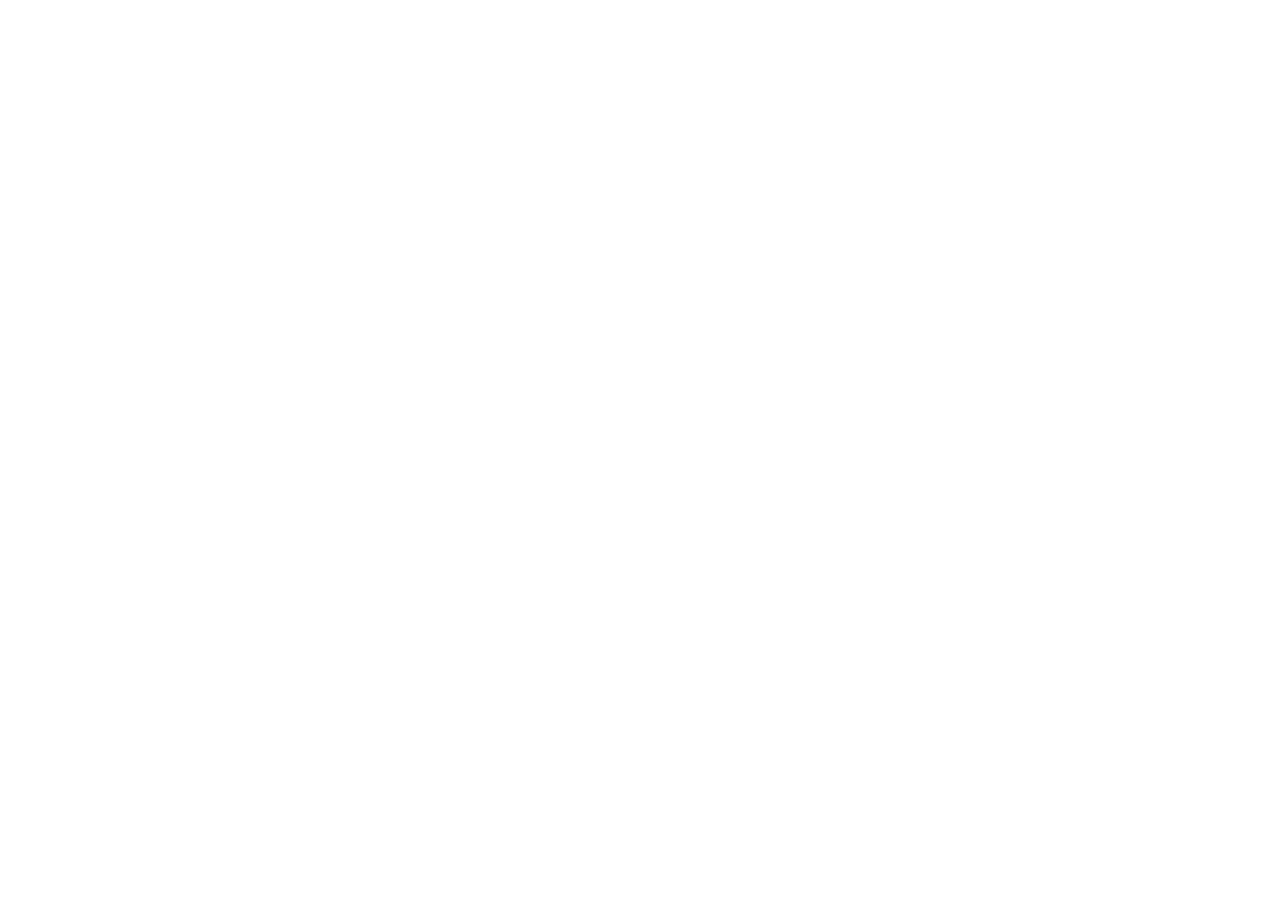
==== index.html @ a7495354 "Uppdatering nov 20" ====
<!DOCTYPE html>
<html lang="en">
<head>
    <meta charset="UTF-8">
    <meta name="viewport" content="width=device-width, initial-scale=1.0">
    <title>Document</title>
</head>
<body>
    
</body>
</html>
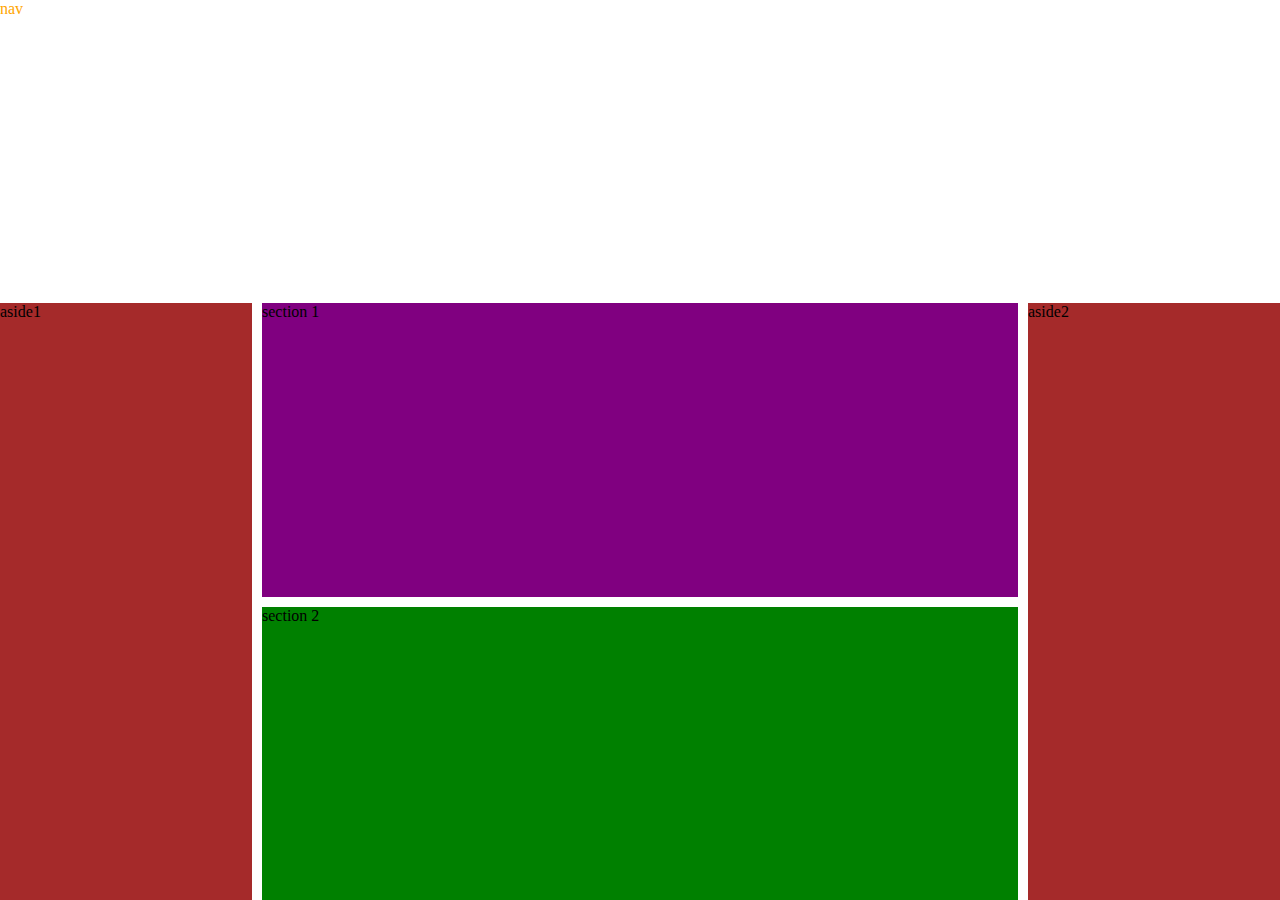
==== commit 5d65be5f: "update 27 nov" ====
--- a/index.html
+++ b/index.html
@@ -3,9 +3,17 @@
 <head>
     <meta charset="UTF-8">
     <meta name="viewport" content="width=device-width, initial-scale=1.0">
-    <title>Document</title>
+    <title>Wanderlust Adventures</title>
+    <link rel="stylesheet" href="css/style.css">
 </head>
 <body>
-    
+    <div id="grid_wrapper"> 
+        <header><nav>nav</nav></header>
+        
+        <aside id="aside_1">aside1</aside>
+        <aside id="aside_2">aside2</aside>
+        <section id="section_1">section 1</section>
+        <section id="section_2">section 2</section>
+        
 </body>
 </html>--- a/css/style.css
+++ b/css/style.css
@@ -0,0 +1,47 @@
+*{
+    margin: 0;
+    padding: 0;
+    box-sizing: border-box;
+}
+
+#grid_wrapper {
+    display: grid;
+    height: 100vh;
+    grid-template-columns: 1fr 3fr 1fr;
+    grid-template-rows: minmax(80px) 300px 150px;
+    grid-template-areas: 
+    "nav nav nav"
+    "as1 se1 as2"
+    "as1 se2 as2"
+    
+    ;
+    gap: 10px;
+    
+}
+
+
+
+
+header {
+    grid-area: nav;
+    color:orange;
+}
+#aside_1 {
+    background: brown;
+    grid-area: as1;
+}
+
+#aside_2 {
+    background: brown;
+    grid-area: as2;
+}
+
+#section_1 {
+    background: purple;
+    grid-area: se1;
+}
+
+#section_2 {
+    background: green;
+    grid-area: se2;
+}
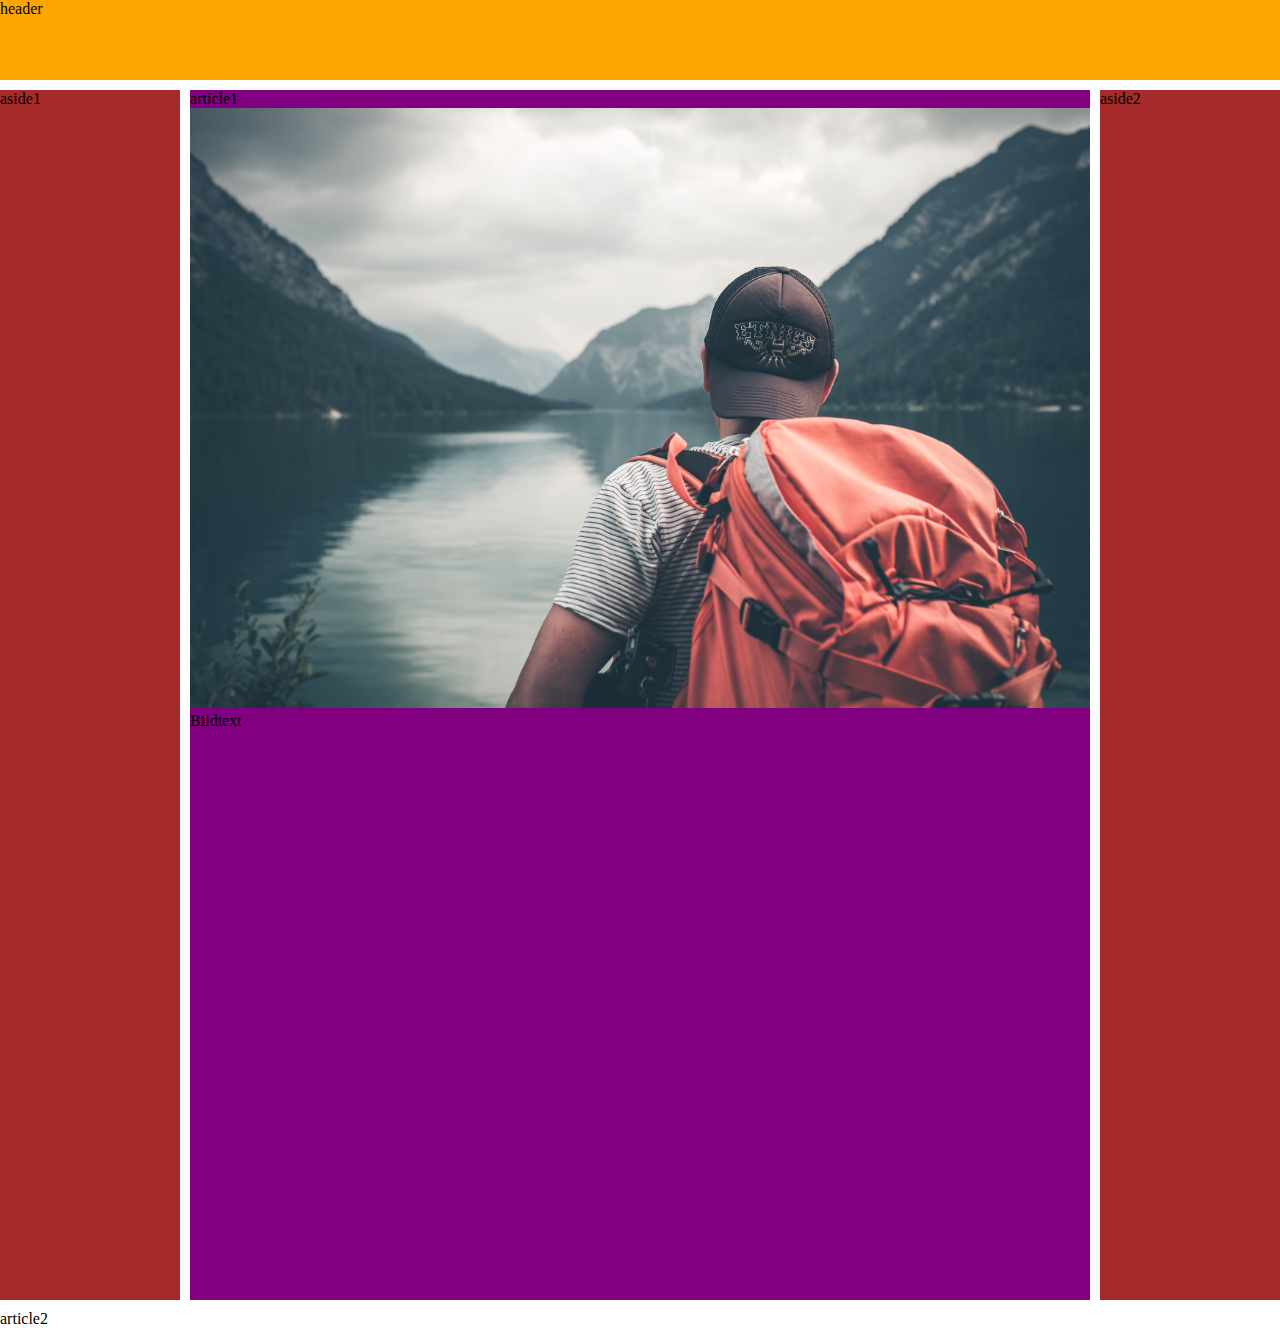
==== commit 3f1b7319: "update 27 nov" ====
--- a/index.html
+++ b/index.html
@@ -8,12 +8,16 @@
 </head>
 <body>
     <div id="grid_wrapper"> 
-        <header><nav>nav</nav></header>
+        <header><nav>header</nav></header>
         
         <aside id="aside_1">aside1</aside>
         <aside id="aside_2">aside2</aside>
-        <section id="section_1">section 1</section>
-        <section id="section_2">section 2</section>
+        <article id="article_1">article1
+            <img src="img/travel selfie.jpg" alt="Travel selfie"  width = "auto" height = "600">
+            <p>Bildtext</p></article>
+        <article id="article_2">article2
+            
+        </article>
         
 </body>
-</html>+</html>
--- a/css/style.css
+++ b/css/style.css
@@ -8,11 +8,11 @@
     display: grid;
     height: 100vh;
     grid-template-columns: 1fr 3fr 1fr;
-    grid-template-rows: minmax(80px) 300px 150px;
+    grid-template-rows: 80px 600px 600px;
     grid-template-areas: 
-    "nav nav nav"
-    "as1 se1 as2"
-    "as1 se2 as2"
+    "hea hea hea"
+    "as1 ar1 as2"
+    "as1 ar1 as2"
     
     ;
     gap: 10px;
@@ -23,8 +23,8 @@
 
 
 header {
-    grid-area: nav;
-    color:orange;
+    grid-area: hea;
+    background: orange;
 }
 #aside_1 {
     background: brown;
@@ -36,11 +36,11 @@
     grid-area: as2;
 }
 
-#section_1 {
+#article_1 {
     background: purple;
-    grid-area: se1;
+    grid-area: ar1;
+    
 }
-
 #section_2 {
     background: green;
     grid-area: se2;
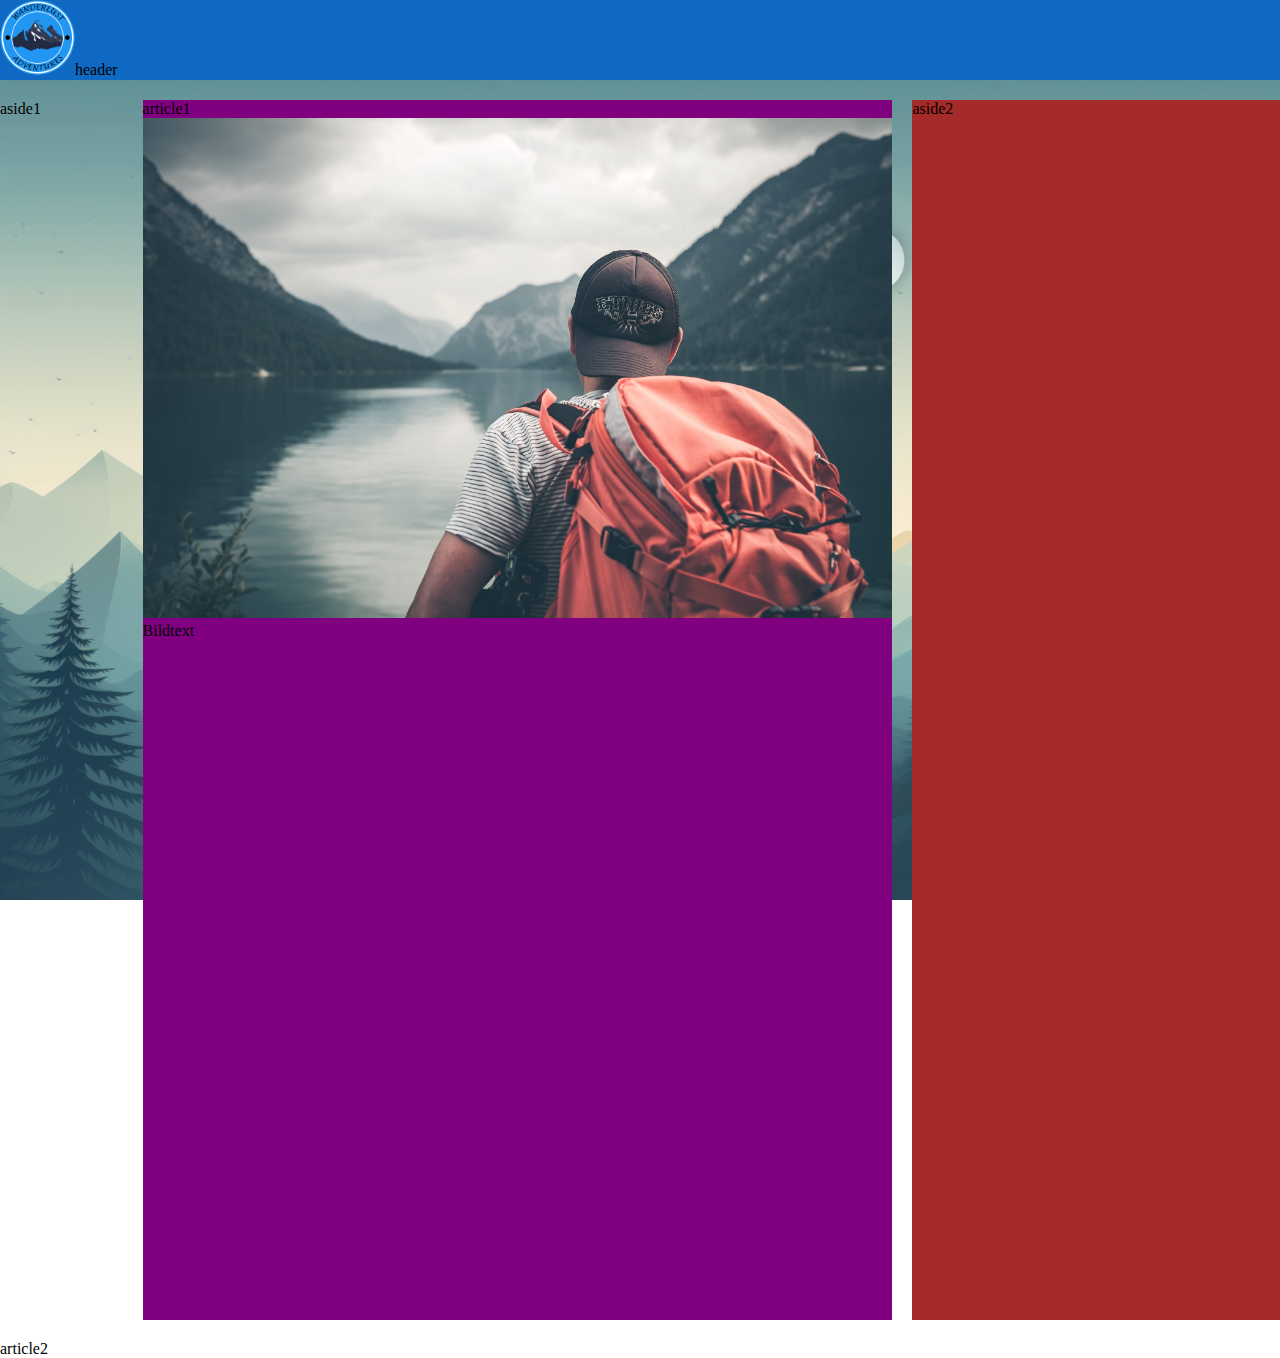
==== commit 81b9cef3: "2023-12-19" ====
--- a/index.html
+++ b/index.html
@@ -2,18 +2,20 @@
 <html lang="en">
 <head>
     <meta charset="UTF-8">
+    <link rel="shortcut icon" type="x-icon" href="img/logga.png">
     <meta name="viewport" content="width=device-width, initial-scale=1.0">
     <title>Wanderlust Adventures</title>
     <link rel="stylesheet" href="css/style.css">
 </head>
-<body>
+<body> 
     <div id="grid_wrapper"> 
-        <header><nav>header</nav></header>
+        <header><nav><img src="img/logga.png" alt="loggan" id="homeimage">header</nav></header>
         
         <aside id="aside_1">aside1</aside>
         <aside id="aside_2">aside2</aside>
         <article id="article_1">article1
-            <img src="img/travel selfie.jpg" alt="Travel selfie"  width = "auto" height = "600">
+
+            <img src="img/travel selfie.jpg" alt="Travel selfie"  width = "auto" height = "500">
             <p>Bildtext</p></article>
         <article id="article_2">article2
             
--- a/css/style.css
+++ b/css/style.css
@@ -5,9 +5,12 @@
 }
 
 #grid_wrapper {
+    background-image: url("../img/mountain_backdrop.jpeg");
+    background-size:contain;
+
     display: grid;
     height: 100vh;
-    grid-template-columns: 1fr 3fr 1fr;
+    grid-template-columns: 1fr 4fr 3fr;
     grid-template-rows: 80px 600px 600px;
     grid-template-areas: 
     "hea hea hea"
@@ -15,19 +18,21 @@
     "as1 ar1 as2"
     
     ;
-    gap: 10px;
+    gap: 20px;
     
 }
-
-
-
+#homeimage {
+    max-width: 75px;
+    max-height: 75px;
+}
 
 header {
     grid-area: hea;
-    background: orange;
+    background: rgb(15, 104, 193);
+    
 }
 #aside_1 {
-    background: brown;
+    
     grid-area: as1;
 }
 
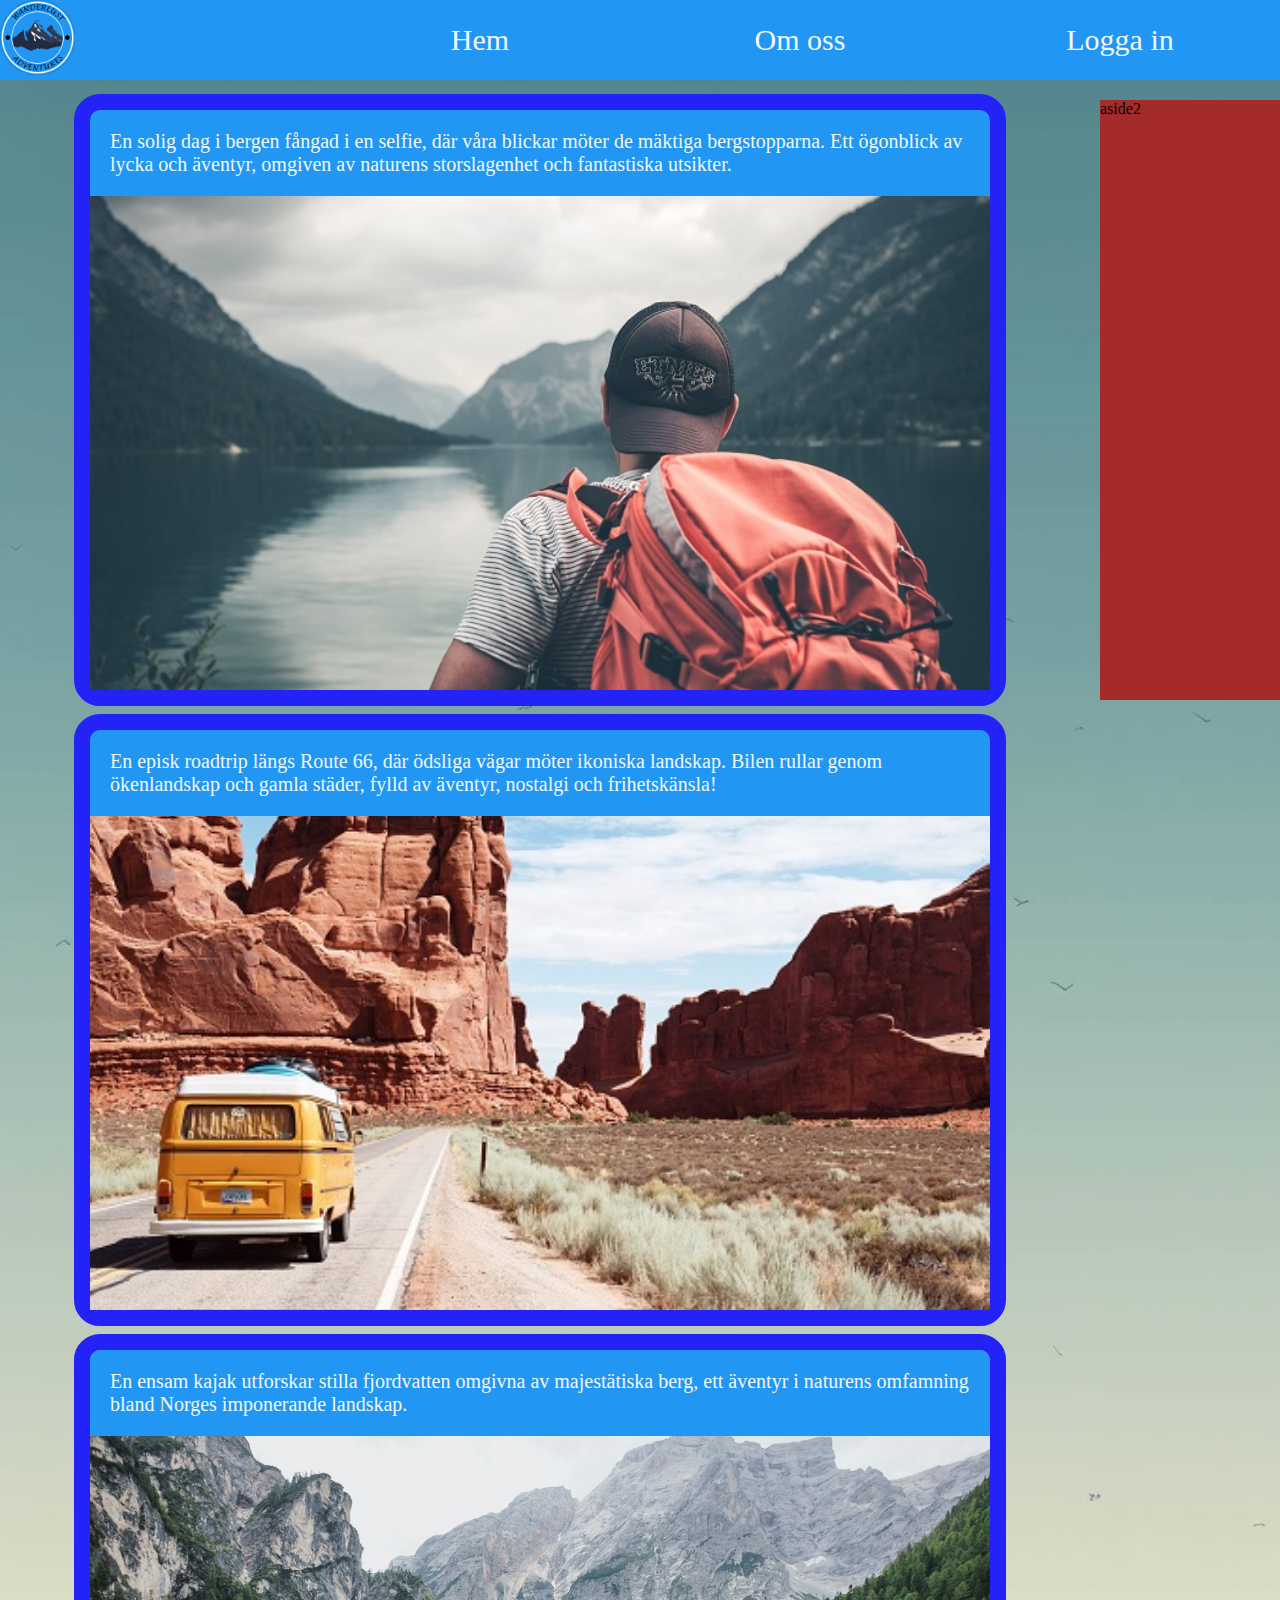
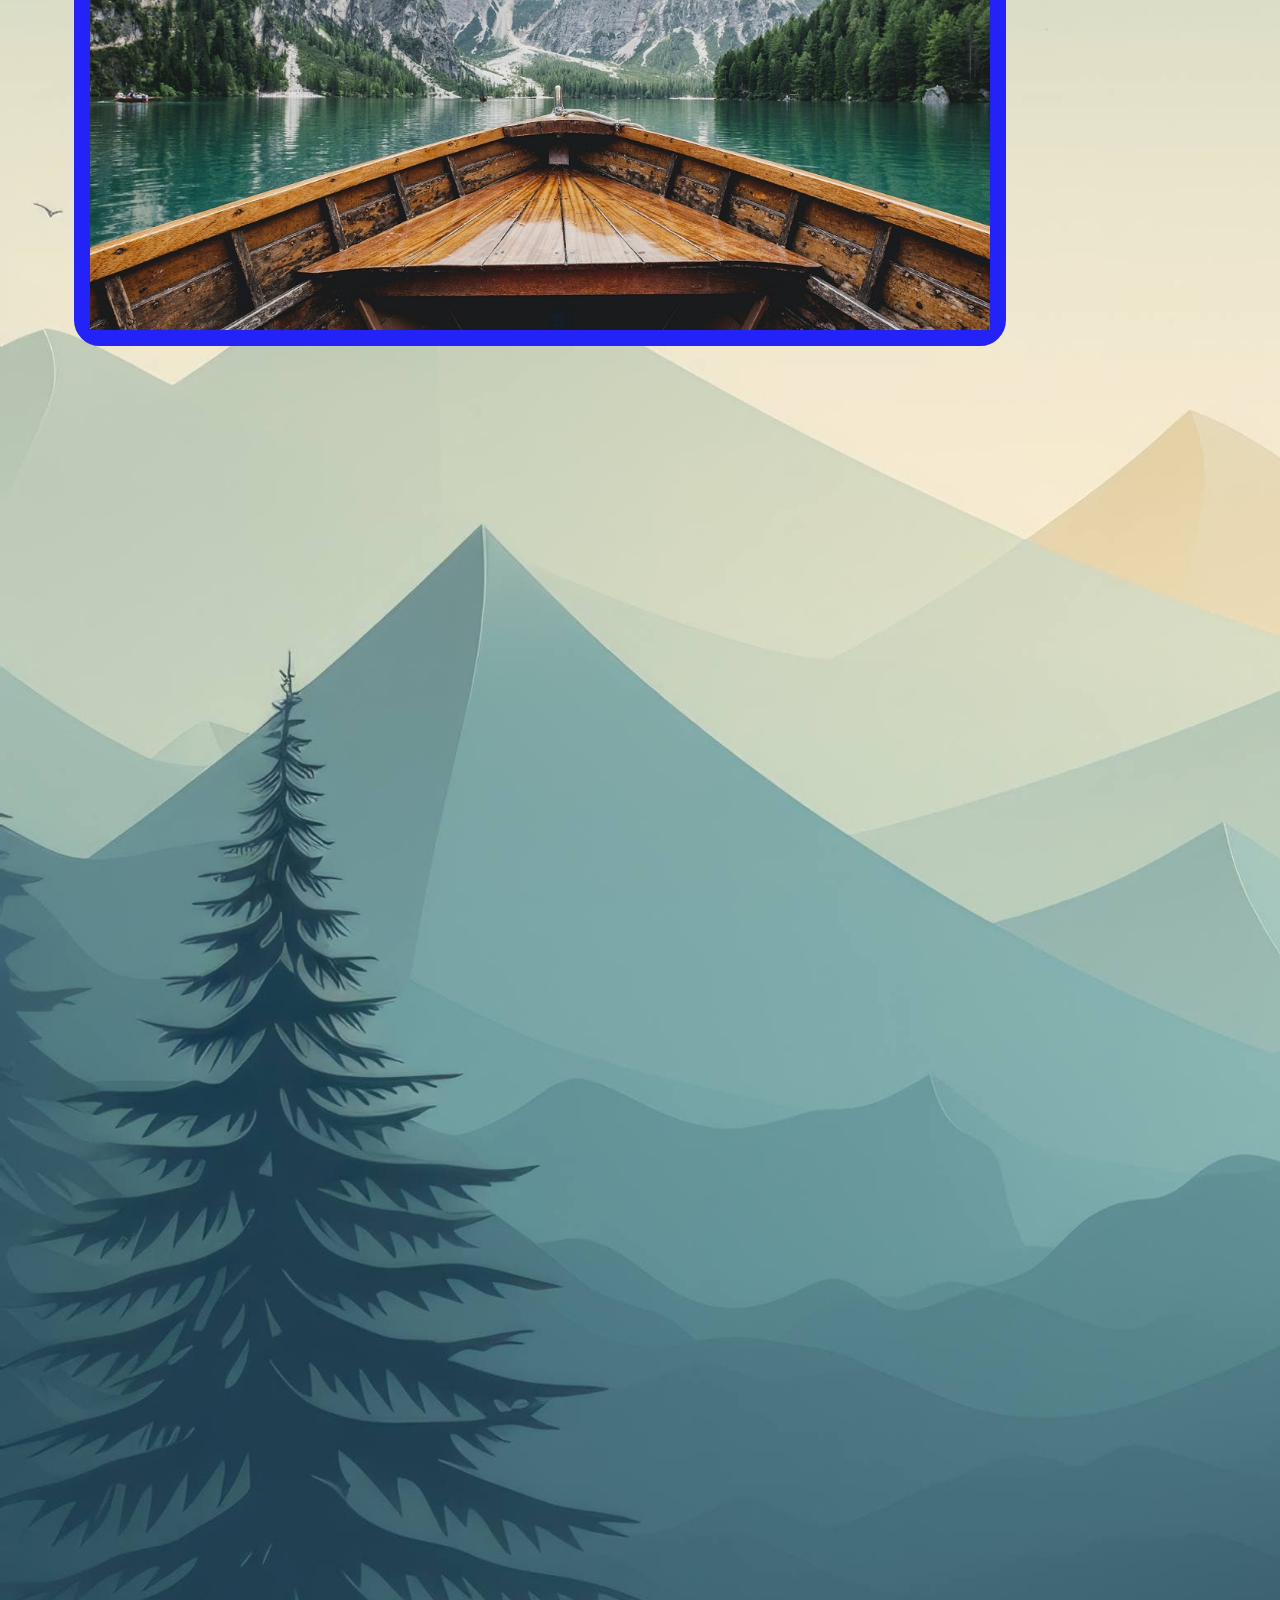
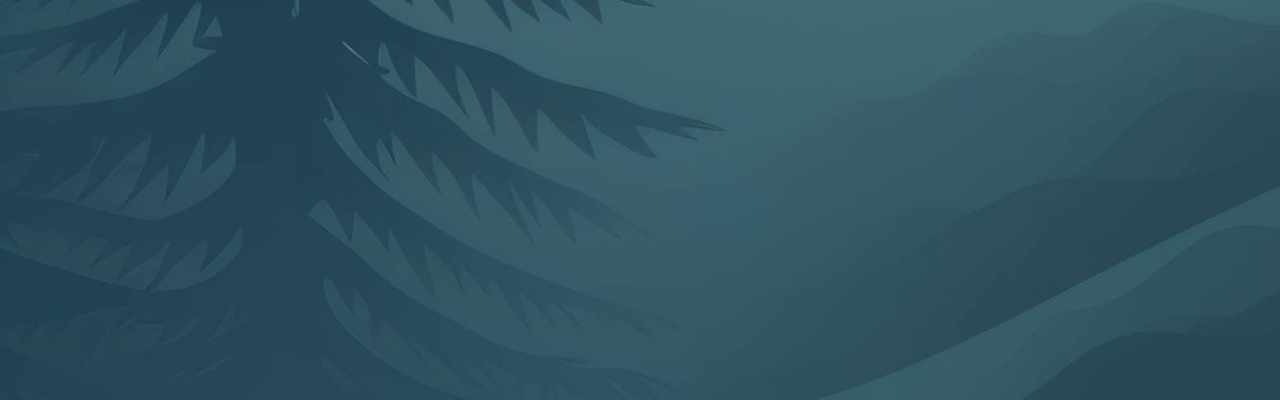
==== commit 129e7fd9: "2023-12-20" ====
--- a/index.html
+++ b/index.html
@@ -9,17 +9,22 @@
 </head>
 <body> 
     <div id="grid_wrapper"> 
-        <header><nav><img src="img/logga.png" alt="loggan" id="homeimage">header</nav></header>
+        <header><a href="index.html"><img src="img/logga.png" alt="loggan" id="homeimage"></a><a href="index2.html" id="aboutus_link">Om oss</a><a href="index.html" id="login">Logga in</a><a href="index.html" id="home">Hem</a><nav>
+        </nav></header>
         
-        <aside id="aside_1">aside1</aside>
+        <div id="aside_1"></div>
         <aside id="aside_2">aside2</aside>
-        <article id="article_1">article1
-
-            <img src="img/travel selfie.jpg" alt="Travel selfie"  width = "auto" height = "500">
-            <p>Bildtext</p></article>
-        <article id="article_2">article2
-            
-        </article>
-        
+        <aside id="aside_3"></aside>
+        <a href="index3.html" id="article_1"><p class="title">
+            En solig dag i bergen fångad i en selfie, där våra blickar möter de mäktiga bergstopparna. Ett ögonblick av lycka och äventyr, omgiven av naturens storslagenhet och fantastiska utsikter.</p>
+            <img src="img/travel selfie.jpg" alt="User posted travel selfie" id="travel_selfie_1">
+            </a>
+        <a href="index4.html" id="article_2"><p class="title">En episk roadtrip längs Route 66, där ödsliga vägar möter ikoniska landskap. Bilen rullar genom ökenlandskap och gamla städer, fylld av äventyr, nostalgi och frihetskänsla!</p>
+            <img src="img/travel_car.jpg" alt="User posted car" id="travel_car_1">
+        </a>
+        <a href="index.html" id="article_4"><p class="title">
+            En ensam kajak utforskar stilla fjordvatten omgivna av majestätiska berg, ett äventyr i naturens omfamning bland Norges imponerande landskap.</p>
+            <img src="img/travel_boat.jpg" alt="User posted boat" id="travel_boat">
+        </a>
 </body>
 </html>
--- a/css/style.css
+++ b/css/style.css
@@ -3,33 +3,164 @@
     padding: 0;
     box-sizing: border-box;
 }
-
 #grid_wrapper {
     background-image: url("../img/mountain_backdrop.jpeg");
+    background-size:cover;
+
+    display: grid;
+    height: 400vh;
+    grid-template-columns: 1fr 4fr 1fr 3fr;
+    grid-template-rows: 80px 600px 600px 600px;
+    grid-template-areas: 
+    "hea hea hea hea"
+    "as1 ar1 . as2"
+    "as1 ar2 . as3"
+    "as1 ar4 . as3"
+
+    ;
+    gap: 20px;
+}
+#grid_wrapper2 {
+    background-image: url("../img/mountain_backdrop.jpeg");
     background-size:contain;
-
-    display: grid;
-    height: 100vh;
-    grid-template-columns: 1fr 4fr 3fr;
-    grid-template-rows: 80px 600px 600px;
-    grid-template-areas: 
-    "hea hea hea"
-    "as1 ar1 as2"
-    "as1 ar1 as2"
-    
+    height: 100%;
+    display: grid;
+    grid-template-columns: 1fr 1fr 1fr 1fr;
+    grid-template-rows: 80px 600px 100px;
+    grid-template-areas: 
+    "hea hea hea hea"
+    "as4 ar3 ar3 as5"
+    "foo foo foo foo"
+
     ;
     gap: 20px;
-    
-}
+}
+#grid_wrapper3 {
+    background-image: url("../img/mountain_backdrop.jpeg");
+    background-size:contain;
+    height: 100%;
+    display: grid;
+    grid-template-columns: 1fr 5fr 2fr 1fr;
+    grid-template-rows: 80px 300px 300px;
+    grid-template-areas: 
+    "hea hea hea hea"
+    "as1 pi1 bildtext1 as2"
+    "as1 pi1 bildtext1 as2"
+    ;
+    gap: 20px;
+}
+#grid_wrapper4 {
+    background-image: url("../img/mountain_backdrop.jpeg");
+    background-size:contain;
+    height: 100%;
+    display: grid;
+    grid-template-columns: 1fr 5fr 2fr 1fr;
+    grid-template-rows: 80px 300px 300px;
+    grid-template-areas: 
+    "hea hea hea hea"
+    "as1 pi2 bildtext2 as2"
+    "as1 pi2 bildtext2 as2"
+    ;
+    gap: 20px;
+}
+header {
+    display: grid;
+    grid-area: hea;
+    background: #2196F3;
+    grid-template-columns: 1fr 1fr 1fr 1fr;
+    grid-template-rows: 80px;
+    grid-template-areas: 
+    "pic te1 te2 te3"
+    
+    ;
+}
+#aside_4{
+    grid-area: as4;
+}
+#aside_5{
+    grid-area: as5;
+}
+#footer{
+    display: grid;
+    grid-area: foo;
+    background: rgb(0, 0, 138);
+    grid-template-columns: 1fr 1fr 1fr;
+    grid-template-areas: 
+    "kon . dat"
+    ;
+}
+#kontakt{
+    grid-area: kon;
+    display: flex;
+    flex-direction: column;
+    justify-content: center;
+    align-items: center;
+    font-size: 20px;
+    color: aliceblue;
+    margin: 10px;
+}
+#date{
+    grid-area: dat;
+    display: flex;
+    flex-direction: column;
+    justify-content: center;
+    align-items: center;
+    font-size: 15px;
+    color: aliceblue;
+    margin: 10px;
+}
+#article_3{
+    grid-area: ar3;
+    background: #2196F3;
+    outline: 1rem solid;
+    border-radius: 10px;
+    outline-color: rgb(35, 35, 247);
+    text-align: center;
+    
+}
+
 #homeimage {
+    grid-area: pic;
     max-width: 75px;
     max-height: 75px;
 }
-
-header {
-    grid-area: hea;
-    background: rgb(15, 104, 193);
-    
+#home{
+    grid-area: te1;
+    display: flex;
+    justify-content: center;
+    align-items: center;
+    font-size: 30px;
+    color: aliceblue;
+}
+#home:hover{
+    background-color: #5eaae9;
+    border-radius: 10px;
+}
+
+#login{
+    grid-area: te3;
+    display: flex;
+    justify-content: center;
+    align-items: center;
+    font-size: 30px;
+    color: aliceblue;
+}
+#login:hover{
+    background-color: #5eaae9;
+    border-radius: 10px;
+}
+#aboutus_link{
+    grid-area: te2;
+    display: flex;
+    justify-content: center;
+    align-items: center;
+    font-size: 30px;
+    color: aliceblue;
+    
+}
+#aboutus_link:hover{
+    background-color: #5eaae9;
+    border-radius: 10px;
 }
 #aside_1 {
     
@@ -40,13 +171,138 @@
     background: brown;
     grid-area: as2;
 }
-
+#aside_3 {
+    grid-area: as3;
+}
 #article_1 {
-    background: purple;
+    display: flex;
+    flex-direction: column;
+    background: #2196F3;
     grid-area: ar1;
-    
-}
-#section_2 {
-    background: green;
-    grid-area: se2;
-}
+    outline: 1rem solid;
+    border-radius: 10px;
+    outline-color: rgb(35, 35, 247);
+    margin: 10px;
+
+}
+#travel_selfie_1{
+    transition: all 0.4s ease;
+    --f:1.05;
+    clip-path: inset(0);
+    overflow: hidden;
+    object-fit: cover;
+    height: 540px;
+}
+#article_1:hover #travel_selfie_1 {
+    clip-path: inset(calc((1 - 1/var(--f)) * 50%));
+    scale: var(--f);
+}
+.title{
+    margin: 20px;
+    color: aliceblue;
+    display: flex;
+    font-size: 20px;
+}
+a{
+    text-decoration: none;
+}
+#article_2 {
+    display: flex;
+    flex-direction: column;
+    background: #2196F3;
+    grid-area: ar2;
+    outline: 1rem solid;
+    border-radius: 10px;
+    outline-color: rgb(35, 35, 247);
+    margin: 10px;
+}
+#travel_car_1{
+    transition: all 0.4s ease;
+    --f:1.05;
+    clip-path: inset(0);
+    overflow: hidden;
+    object-fit: cover;
+    height: 540px;
+}
+#article_2:hover #travel_car_1 {
+    clip-path: inset(calc((1 - 1/var(--f)) * 50%));
+    scale: var(--f);
+}
+#pic_once_clicked1{
+    grid-area: pi1;
+    background: #2196F3;
+    outline: 1rem solid;
+    border-radius: 10px;
+    outline-color: rgb(35, 35, 247);
+    margin: 10px;
+    overflow: hidden;
+    object-fit: cover;
+    height: 600px;
+}
+#bildtext1{
+    grid-area: bildtext1;
+    background: #2196F3;
+    outline: 1rem solid;
+    border-radius: 10px;
+    outline-color: rgb(35, 35, 247);
+    margin: 10px;
+    color: aliceblue;
+    display: flex;
+    font-size: 20px;
+}
+#image_clicked1{
+    overflow: hidden;
+    object-fit: cover;
+    height: 600px;
+    
+}
+#pic_once_clicked2{
+    grid-area: pi2;
+    background: #2196F3;
+    outline: 1rem solid;
+    border-radius: 10px;
+    outline-color: rgb(35, 35, 247);
+    margin: 10px;
+    overflow: hidden;
+    object-fit: cover;
+    height: 600px;
+
+}
+#bildtext2{
+    grid-area: bildtext2;
+    background: #2196F3;
+    outline: 1rem solid;
+    border-radius: 10px;
+    outline-color: rgb(35, 35, 247);
+    margin: 10px;
+    color: aliceblue;
+    display: flex;
+    font-size: 20px;
+}
+#image_clicked2{
+    overflow: hidden;
+    object-fit: cover;
+    height: 600px;
+}
+#article_4{
+    display: flex;
+    flex-direction: column;
+    background: #2196F3;
+    grid-area: ar4;
+    outline: 1rem solid;
+    border-radius: 10px;
+    outline-color: rgb(35, 35, 247);
+    margin: 10px;
+}
+#travel_boat{
+    transition: all 0.4s ease;
+    --f:1.05;
+    clip-path: inset(0);
+    overflow: hidden;
+    object-fit: cover;
+    height: 600px;
+}
+#article_4:hover #travel_boat {
+    clip-path: inset(calc((1 - 1/var(--f)) * 50%));
+    scale: var(--f);
+}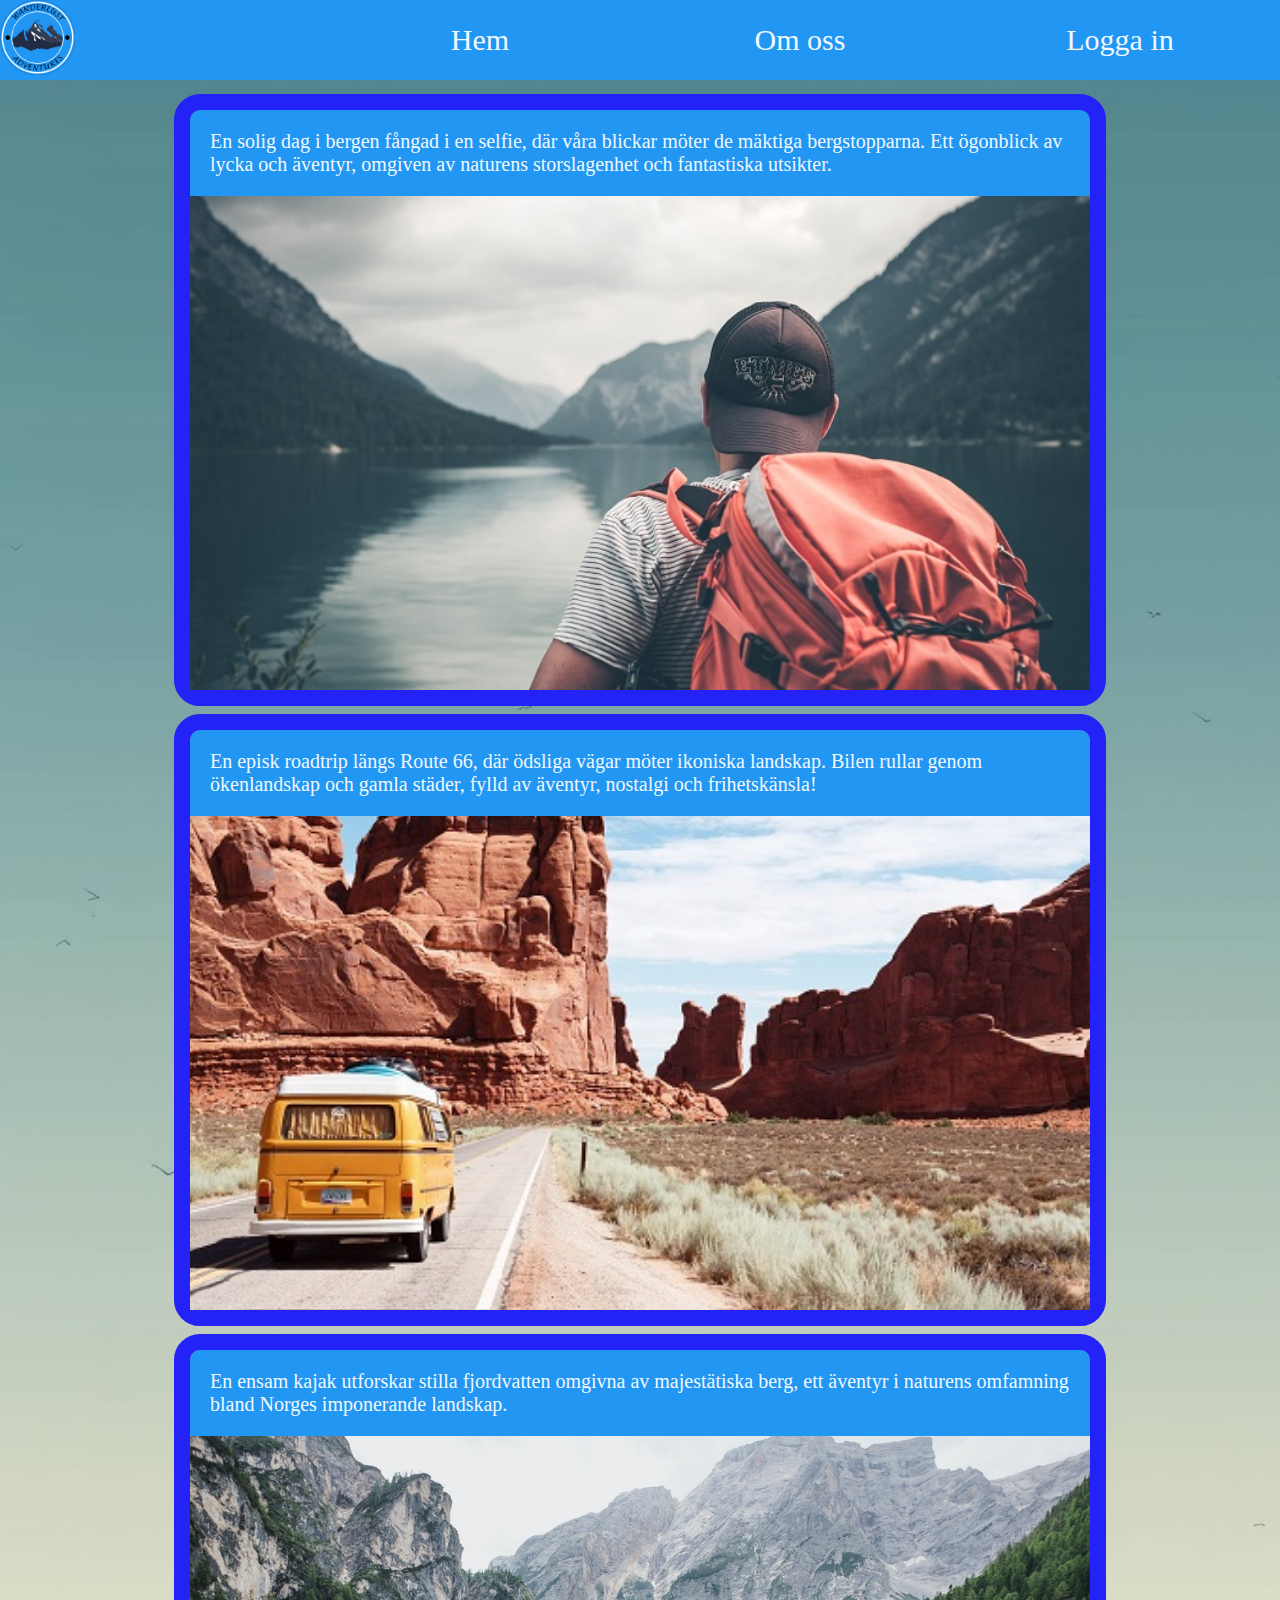
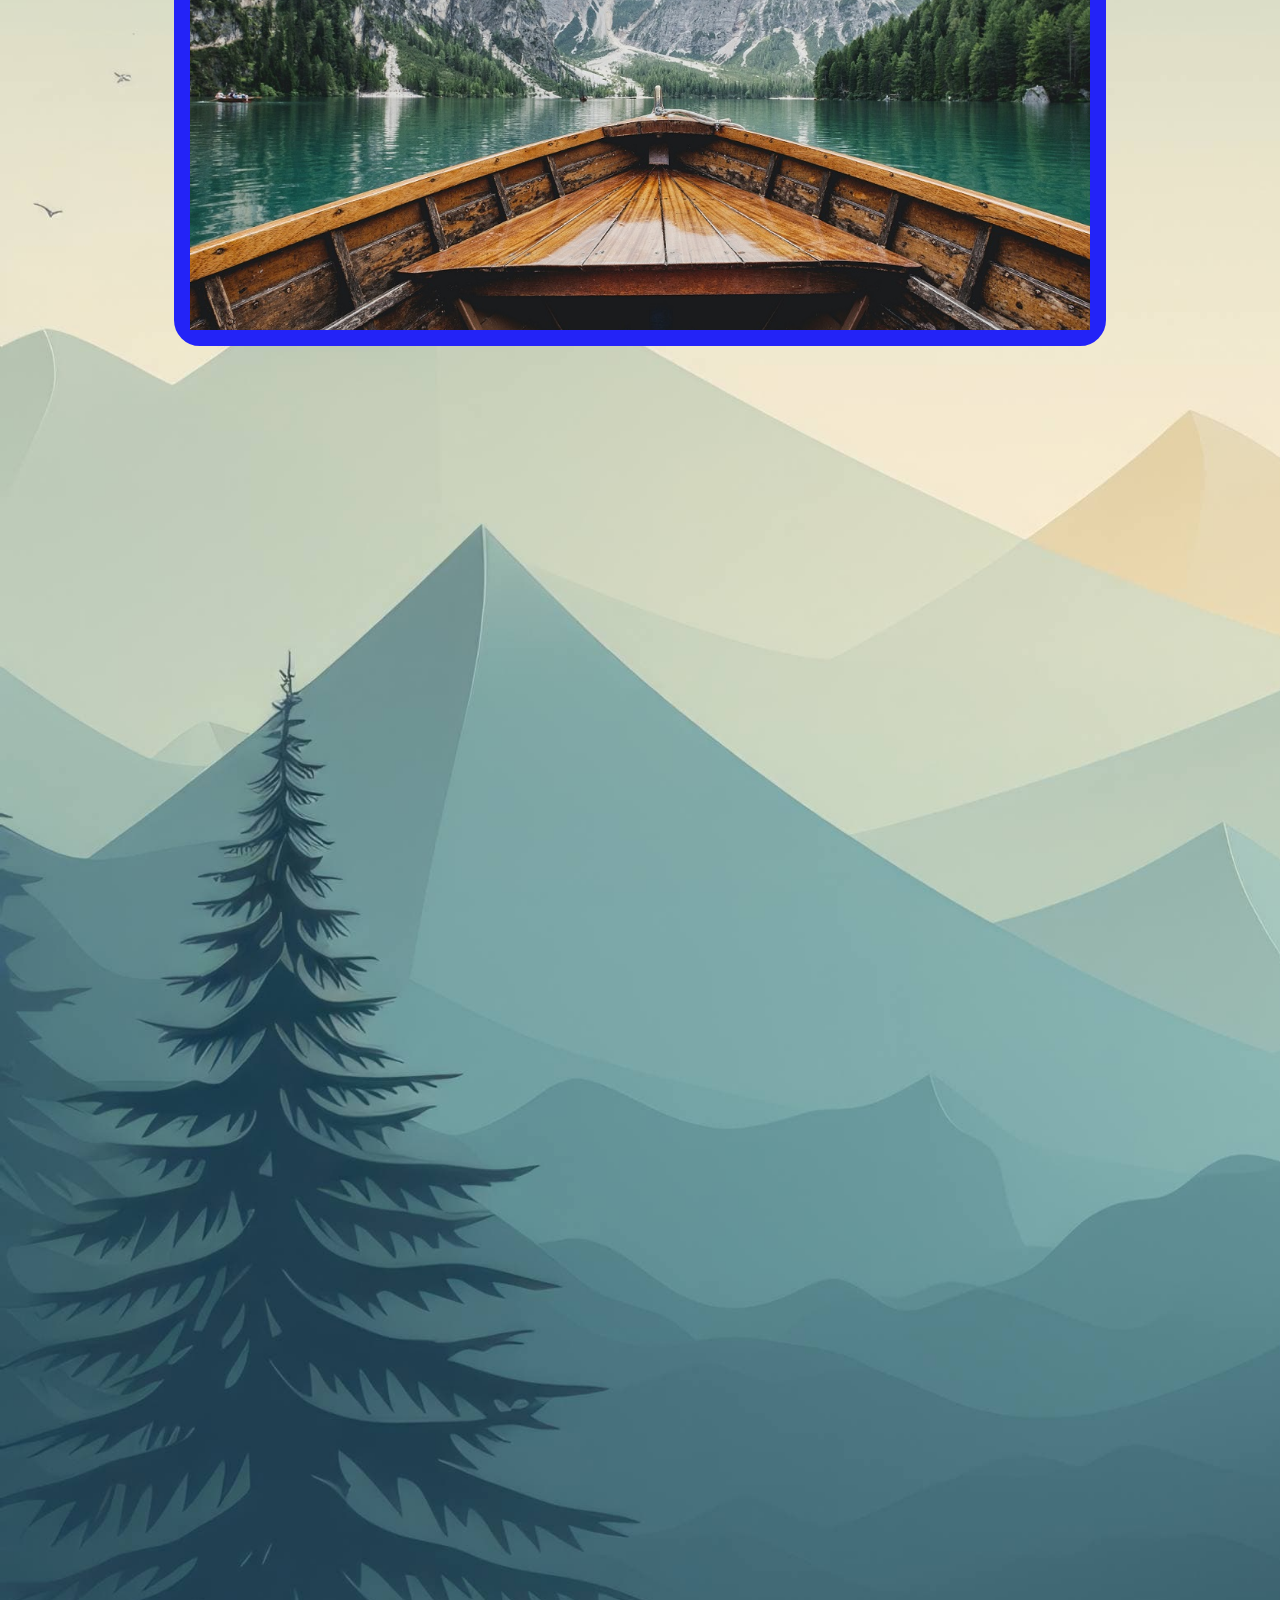
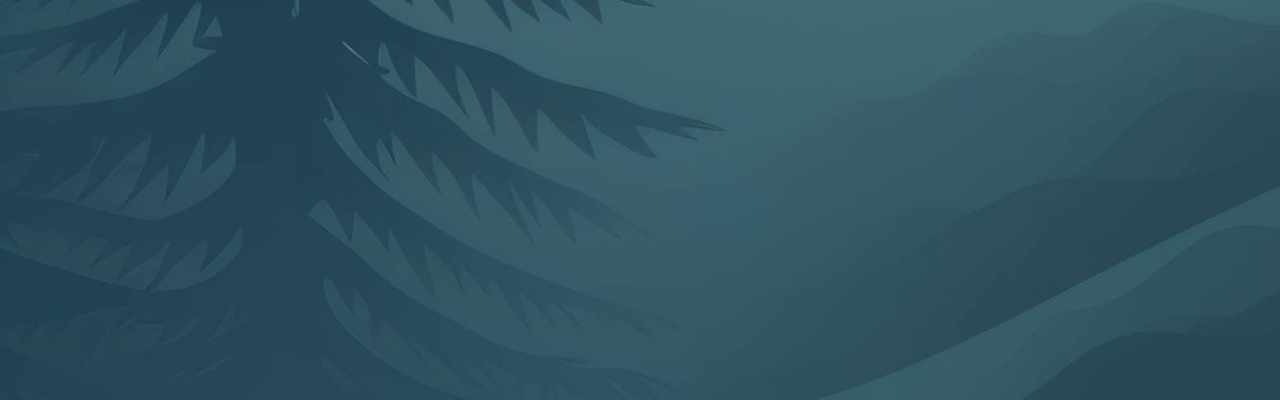
==== commit 10329520: "2023-12-20" ====
--- a/index.html
+++ b/index.html
@@ -13,7 +13,7 @@
         </nav></header>
         
         <div id="aside_1"></div>
-        <aside id="aside_2">aside2</aside>
+        <aside></aside>
         <aside id="aside_3"></aside>
         <a href="index3.html" id="article_1"><p class="title">
             En solig dag i bergen fångad i en selfie, där våra blickar möter de mäktiga bergstopparna. Ett ögonblick av lycka och äventyr, omgiven av naturens storslagenhet och fantastiska utsikter.</p>
--- a/css/style.css
+++ b/css/style.css
@@ -9,20 +9,20 @@
 
     display: grid;
     height: 400vh;
-    grid-template-columns: 1fr 4fr 1fr 3fr;
+    grid-template-columns: 1fr 4fr 1fr ;
     grid-template-rows: 80px 600px 600px 600px;
     grid-template-areas: 
-    "hea hea hea hea"
-    "as1 ar1 . as2"
-    "as1 ar2 . as3"
-    "as1 ar4 . as3"
+    "hea hea hea"
+    "as1 ar1 as2"
+    "as1 ar2 as3"
+    "as1 ar4 as3"
 
     ;
     gap: 20px;
 }
 #grid_wrapper2 {
     background-image: url("../img/mountain_backdrop.jpeg");
-    background-size:contain;
+    background-size:cover;
     height: 100%;
     display: grid;
     grid-template-columns: 1fr 1fr 1fr 1fr;
@@ -37,7 +37,7 @@
 }
 #grid_wrapper3 {
     background-image: url("../img/mountain_backdrop.jpeg");
-    background-size:contain;
+    background-size:cover;
     height: 100%;
     display: grid;
     grid-template-columns: 1fr 5fr 2fr 1fr;
@@ -51,7 +51,7 @@
 }
 #grid_wrapper4 {
     background-image: url("../img/mountain_backdrop.jpeg");
-    background-size:contain;
+    background-size:cover;
     height: 100%;
     display: grid;
     grid-template-columns: 1fr 5fr 2fr 1fr;
@@ -166,9 +166,16 @@
     
     grid-area: as1;
 }
-
-#aside_2 {
-    background: brown;
+#terms{
+    display: flex;
+    flex-direction: column;
+    margin: 20px;
+    color: aliceblue;
+    display: flex;
+    font-size: 20px;
+
+}
+#aside {
     grid-area: as2;
 }
 #aside_3 {
